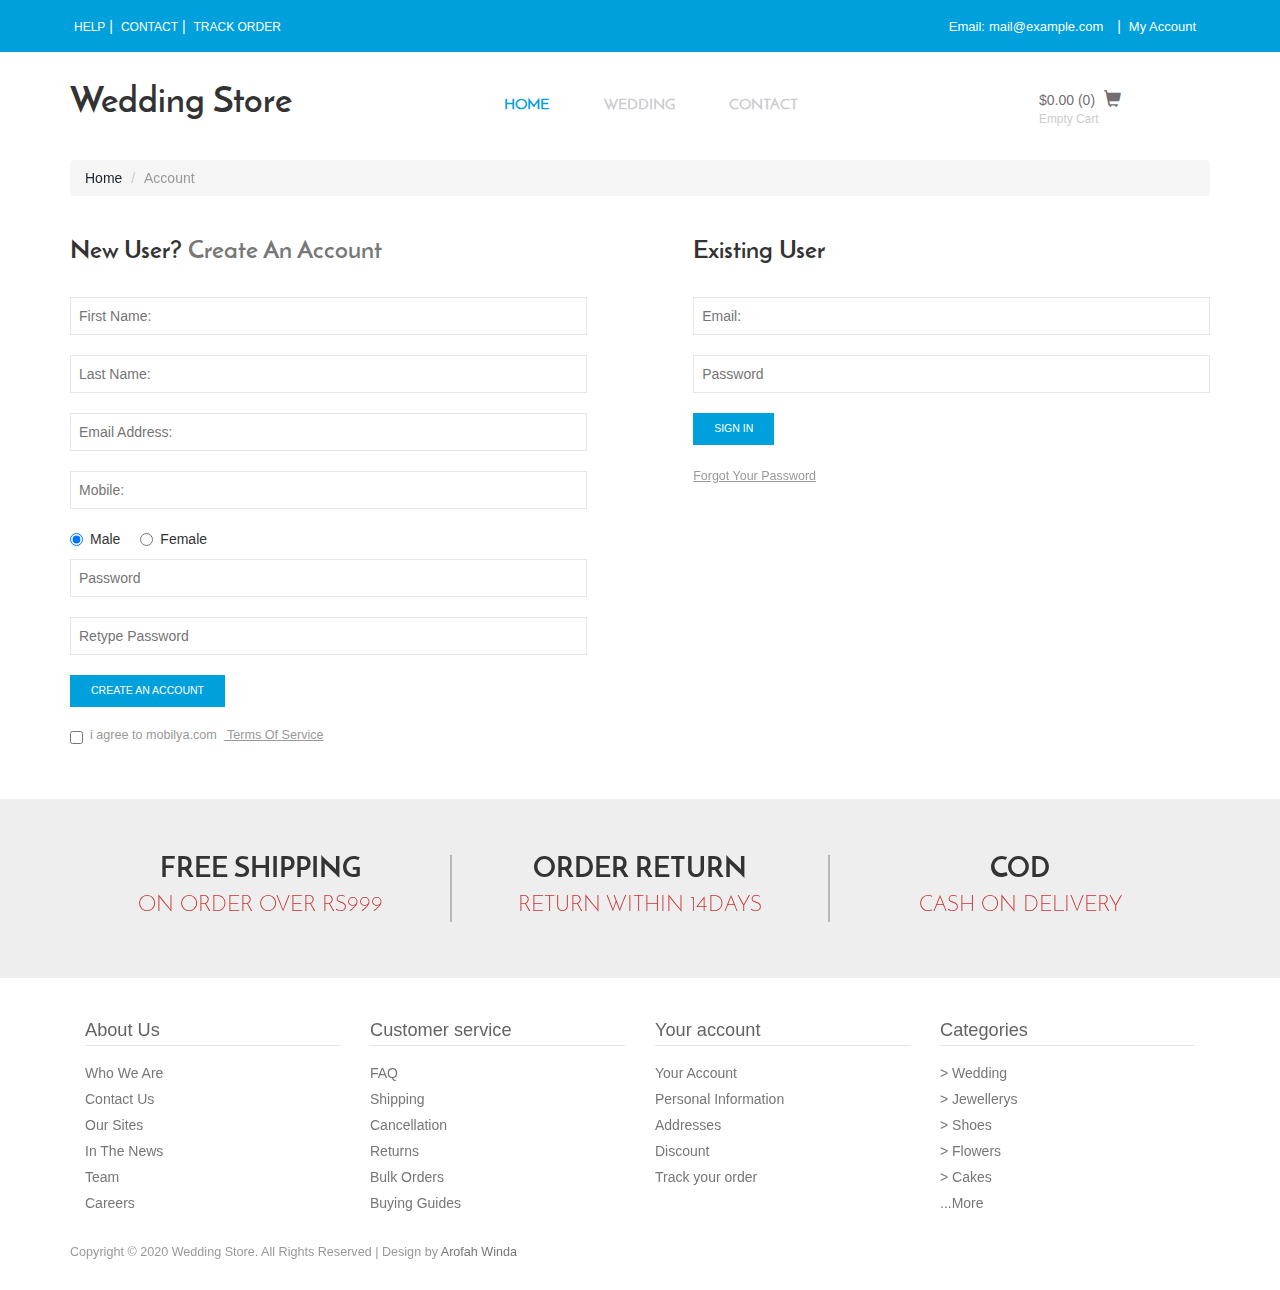
==== account.html @ 87ba780a "initial commit" ====
<!DOCTYPE html>
<html>
<head>
<title>Wedding Store | Account :: Arofah</title>
<link href="css/bootstrap.css" rel="stylesheet" type="text/css" media="all" />
<script src="js/jquery.min.js"></script>
<link href="css/style.css" rel="stylesheet" type="text/css" media="all" />	
<meta name="viewport" content="width=device-width, initial-scale=1">
<meta http-equiv="Content-Type" content="text/html; charset=utf-8" />
<meta name="keywords" content="Wedding Store Responsive web template, Bootstrap Web Templates, Flat Web Templates, Andriod Compatible web template, 
Smartphone Compatible web template, free webdesigns for Nokia, Samsung, LG, SonyErricsson, Motorola web design" />
<script type="application/x-javascript"> addEventListener("load", function() { setTimeout(hideURLbar, 0); }, false); function hideURLbar(){ window.scrollTo(0,1); } </script>
<script src="js/simpleCart.min.js"> </script>
<link href="css/memenu.css" rel="stylesheet" type="text/css" media="all" />
<script type="text/javascript" src="js/memenu.js"></script>
<script>$(document).ready(function(){$(".memenu").memenu();});</script>	
</head>
<body> 
	
<!--header-->	
<div class="top_bg">
	<div class="container">
		<div class="header_top-sec">
			<div class="top_right">
				<ul>
					<li><a href="#">help</a></li>|
					<li><a href="contact.html">Contact</a></li>|
					<li><a href="login.html">Track Order</a></li>
				</ul>
			</div>
			<div class="top_left">
				<ul>
					<li class="top_link">Email:<a href="mailto:info@example.com">mail@example.com</a></li>|
					<li class="top_link"><a href="login.html">My Account</a></li>				
				</ul>
			</div>
				<div class="clearfix"> </div>
		</div>
	</div>
</div>
<div class="header-top">
	 <div class="header-bottom">
		 <div class="container">			
				<div class="logo">
					<a href="index.html"><h1>Wedding Store</h1></a>
				</div>
			 <!---->
		 
			 <div class="top-nav">
				<ul class="memenu skyblue"><li class="active"><a href="index.html">Home</a></li>
					<li class="grid"><a href="#">Wedding</a>
						<div class="mepanel">
							<div class="row">
								<div class="col1 me-one">
									<h4>Shop</h4>
									<ul>
										<li><a href="product.html">New Arrivals</a></li>
										<li><a href="product.html">Men</a></li>
										<li><a href="product.html">Women</a></li>
										<li><a href="product.html">Accessories</a></li>
										<li><a href="product.html">Kids</a></li>
										<li><a href="login.html">login</a></li>
										<li><a href="product.html">Brands</a></li>
										<li><a href="product.html">My Shopping Bag</a></li>
									</ul>
								</div>
								<div class="col1 me-one">
									<h4>Style Zone</h4>
									<ul>
										<li><a href="product.html">Men</a></li>
										<li><a href="product.html">Women</a></li>
										<li><a href="product.html">Brands</a></li>
										<li><a href="product.html">Kids</a></li>
										<li><a href="product.html">Accessories</a></li>
										<li><a href="product.html">Style Videos</a></li>
									</ul>	
								</div>
								<div class="col1 me-one">
									<h4>Popular Brands</h4>
									<ul>
										<li><a href="product.html">Levis</a></li>
										<li><a href="product.html">Persol</a></li>
										<li><a href="product.html">Nike</a></li>
										<li><a href="product.html">Edwin</a></li>
										<li><a href="product.html">New Balance</a></li>
										<li><a href="product.html">Jack & Jones</a></li>
										<li><a href="product.html">Paul Smith</a></li>
										<li><a href="product.html">Ray-Ban</a></li>
										<li><a href="product.html">Wood Wood</a></li>
									</ul>	
								</div>
							</div>
						</div>
					</li>
					<li class="grid"><a href="contact.html">Contact</a></li>
				</ul>
				<div class="clearfix"> </div>
			 </div>
			 <!---->
			 <div class="cart box_1">
				 <a href="checkout.html">
					<h3> <div class="total">
					<span class="simpleCart_total"></span> (<span id="simpleCart_quantity" class="simpleCart_quantity"></span>)</div>
					<span class="glyphicon glyphicon-shopping-cart" aria-hidden="true"></span></h3>
				</a>
				<p><a href="javascript:;" class="simpleCart_empty">Empty Cart</a></p>
			 	<div class="clearfix"> </div>
			 </div>
			 <div class="clearfix"> </div>
			 <!---->			 
			 </div>
			<div class="clearfix"> </div>
	  </div>
</div>
<!---->
<div class="container">
	  <ol class="breadcrumb">
		  <li><a href="index.html">Home</a></li>
		  <li class="active">Account</li>
		 </ol>
	 <div class="registration">
		 <div class="registration_left">
			 <h2>new user? <span> create an account </span></h2>
			 <!-- [if IE] 
				< link rel='stylesheet' type='text/css' href='ie.css'/>  
			 [endif] -->  
			  
			 <!-- [if lt IE 7]>  
				< link rel='stylesheet' type='text/css' href='ie6.css'/>  
			 <! [endif] -->  
			 <script>
				(function() {
			
				// Create input element for testing
				var inputs = document.createElement('input');
				
				// Create the supports object
				var supports = {};
				
				supports.autofocus   = 'autofocus' in inputs;
				supports.required    = 'required' in inputs;
				supports.placeholder = 'placeholder' in inputs;
			
				// Fallback for autofocus attribute
				if(!supports.autofocus) {
					
				}
				
				// Fallback for required attribute
				if(!supports.required) {
					
				}
			
				// Fallback for placeholder attribute
				if(!supports.placeholder) {
					
				}
				
				// Change text inside send button on submit
				var send = document.getElementById('register-submit');
				if(send) {
					send.onclick = function () {
						this.innerHTML = '...Sending';
					}
				}
			
			 })();
			 </script>
			 <div class="registration_form">
			 <!-- Form -->
				<form id="registration_form" action="contact.php" method="post">
					<div>
						<label>
							<input placeholder="first name:" type="text" tabindex="1" required autofocus>
						</label>
					</div>
					<div>
						<label>
							<input placeholder="last name:" type="text" tabindex="2" required autofocus>
						</label>
					</div>
					<div>
						<label>
							<input placeholder="email address:" type="email" tabindex="3" required>
						</label>
					</div>
					<div>
						<label>
							<input placeholder="Mobile:" type="email" tabindex="3" required>
						</label>
					</div>					
						<div class="sky_form1">
							<ul>
								<li><label class="radio left"><input type="radio" name="radio" checked=""><i></i>Male</label></li>
								<li><label class="radio"><input type="radio" name="radio"><i></i>Female</label></li>
								<div class="clearfix"></div>
							</ul>
						</div>					
					<div>
						<label>
							<input placeholder="password" type="password" tabindex="4" required>
						</label>
					</div>						
					<div>
						<label>
							<input placeholder="retype password" type="password" tabindex="4" required>
						</label>
					</div>	
					<div>
						<input type="submit" value="create an account" id="register-submit">
					</div>
					<div class="sky-form">
						<label class="checkbox"><input type="checkbox" name="checkbox" ><i></i>i agree to mobilya.com &nbsp;<a class="terms" href="#"> terms of service</a> </label>
					</div>
				</form>
				<!-- /Form -->
			 </div>
		 </div>
		 <div class="registration_left">
			 <h2>existing user</h2>
			 <div class="registration_form">
			 <!-- Form -->
				<form id="registration_form" action="contact.php" method="post">
					<div>
						<label>
							<input placeholder="email:" type="email" tabindex="3" required>
						</label>
					</div>
					<div>
						<label>
							<input placeholder="password" type="password" tabindex="4" required>
						</label>
					</div>						
					<div>
						<input type="submit" value="sign in" id="register-submit">
					</div>
					<div class="forget">
						<a href="#">forgot your password</a>
					</div>
				</form>
			 <!-- /Form -->
			 </div>
		 </div>
		 <div class="clearfix"></div>
	 </div>
</div>
<!---->
<div class="shoping">
	 <div class="container">
		 <div class="shpng-grids">
			 <div class="col-md-4 shpng-grid">
				 <h3>Free Shipping</h3>
				 <p>On Order Over Rs999</p>
			 </div>
			 <div class="col-md-4 shpng-grid">
				 <h3>Order Return</h3>
				 <p>Return Within 14days</p>
			 </div>
			 <div class="col-md-4 shpng-grid">
				 <h3>COD</h3>
				 <p>Cash On Delivery</p>
			 </div>
			 <div class="clearfix"></div>
		 </div>
	 </div>
</div>
<!---->
<div class="footer">
	 <div class="container">
		 <div class="ftr-grids">
			 <div class="col-md-3 ftr-grid">
				 <h4>About Us</h4>
				 <ul>
					 <li><a href="#">Who We Are</a></li>
					 <li><a href="contact.html">Contact Us</a></li>
					 <li><a href="#">Our Sites</a></li>
					 <li><a href="#">In The News</a></li>
					 <li><a href="#">Team</a></li>
					 <li><a href="#">Careers</a></li>					 
				 </ul>
			 </div>
			 <div class="col-md-3 ftr-grid">
				 <h4>Customer service</h4>
				 <ul>
					 <li><a href="#">FAQ</a></li>
					 <li><a href="#">Shipping</a></li>
					 <li><a href="#">Cancellation</a></li>
					 <li><a href="#">Returns</a></li>
					 <li><a href="#">Bulk Orders</a></li>
					 <li><a href="#">Buying Guides</a></li>					 
				 </ul>
			 </div>
			 <div class="col-md-3 ftr-grid">
				 <h4>Your account</h4>
				 <ul>
					 <li><a href="account.html">Your Account</a></li>
					 <li><a href="#">Personal Information</a></li>
					 <li><a href="#">Addresses</a></li>
					 <li><a href="#">Discount</a></li>
					 <li><a href="#">Track your order</a></li>					 					 
				 </ul>
			 </div>
			 <div class="col-md-3 ftr-grid">
				 <h4>Categories</h4>
				 <ul>
					 <li><a href="#">> Wedding</a></li>
					 <li><a href="#">> Jewellerys</a></li>
					 <li><a href="#">> Shoes</a></li>
					 <li><a href="#">> Flowers</a></li>
					 <li><a href="#">> Cakes</a></li>
					 <li><a href="#">...More</a></li>					 
				 </ul>
			 </div>
			 <div class="clearfix"></div>
		 </div>		
	 </div>
</div>
<!---->
 <div class="copywrite">
	 <div class="container">
			  <p>Copyright © 2020 Wedding Store. All Rights Reserved | Design by <a href="#">Arofah Winda</a></p>
		 </div>
</div>		 
</body>
</html>
---- css/style.css ----
/*--A Design by W3layouts 
Author: W3layout
Author URL: http://w3layouts.com
License: Creative Commons Attribution 3.0 Unported
License URL: http://creativecommons.org/licenses/by/3.0/
--*/
body{
	background:#fff;
	font-family: 'Lato', sans-serif;
}
body a{
	transition: 0.5s all;
	-webkit-transition: 0.5s all;
	-o-transition: 0.5s all;
	-moz-transition: 0.5s all;
	-ms-transition: 0.5s all;
}
@font-face {
   font-family: 'JosefinSans-Regular';
   src: url(../fonts/JosefinSans-Regular.ttf) format('truetype');
}
@font-face {
   font-family: 'JosefinSans-Bold';
   src: url(../fonts/JosefinSans-Bold.ttf) format('truetype');
}
@font-face {
   font-family: 'JosefinSans-Light';
   src: url(../fonts/JosefinSans-Light.ttf) format('truetype');
}

 ul{
	padding: 0;
	margin: 0;
}
h1,h2,h3,h4,h5,h6,label,p{
	margin:0;	
}
h1.b1,h2.b2,h3.b3 {
  margin-bottom:25px;
  display: block;
}
/*----*/
.top_bg{
  background:#00a0dc;
}
.header_top-sec{
  padding: 15px 0;
}
.logo img{
	width:100%;
}
.header_top{
	padding:2em 0;
}
.login a{
	font-size:13px;
	font-weight:500;
	border:1px solid #E4E4E4;
	padding:10px 15px;
}
.login a:hover{
	color:#333;
}
.top_left{
	float: right;
	color:#fff;
}
.top_right{
	float:left;
	color: #ffffff;
}
.top_right ul,.top_left ul{
	padding:0;
	list-style:none;
	display: inline-block;
	  vertical-align: middle;
}
.top_left ul li.top_link{
	margin-right:10px;
}
.top_right ul li,.top_left ul li{
	display: inline-block;		
}
.social {
  display: inline-block;
}
.top_right ul li:last-child{
	margin-right: 0;
}
.top_right ul li a{
	text-align:center;
	padding: 0px 4px;
	text-transform:uppercase;
	font-size:12px;
	display:block;
	color:#ffffff;
	-webkit-transition: all 0.3s ease-in-out;
	-moz-transition: all 0.3s ease-in-out;
	-o-transition: all 0.3s ease-in-out;
	transition: all 0.3s ease-in-out;
}
.top_left ul li{
	font-size:13px;
}
.top_left ul li a{
	text-align:center;
	padding: 0px 4px;
	font-size:13px;
	color:#ffffff;
	-webkit-transition: all 0.3s ease-in-out;
	-moz-transition: all 0.3s ease-in-out;
	-o-transition: all 0.3s ease-in-out;
	transition: all 0.3s ease-in-out;
}
.top_right ul li a:hover,.top_left ul li a:hover{
	color:#333;
	text-decoration: none;
}
.item_add:hover{
}

.itemContainer{
	width:100%;
	float:left;
}

.itemContainer div{
	float:left;
	margin: 5px 20px 5px 20px ;
}

.itemContainer a{
	text-decoration:none;
}

.cartHeaders{
	width:100%;
	float:left;
}

.cartHeaders div{
	float:left;
	margin: 5px 20px 5px 20px ;
}
.item_add {

}		
.grid_1 img{
	margin-bottom:1em;
}
.box_1{
  float: right;
  width: 15%;
  margin-top: 1em;
}
.box_1 h3{
  color: rgba(113, 111, 111, 1);
  font-size: 1em;
}
.box_1 h3 img{
	margin-left: 5px;
}
.glyphicon-shopping-cart:before {
  margin-left: 5px;
  font-size:1.2em;
}
.box_1 p a{
	color: rgba(204, 204, 204, 1);
  font-size: 0.85em;
}
.box_1 p a:hover{
	color:#ff5d56;
	text-decoration:underline;
}
.total {
  display: inline-block;
}
.header5 {
  min-height: 89px;
}
.header-bottom {
  padding: 2.3em 0;
}
.logo  a h1{
	color:#333;
	font-family: 'JosefinSans-Bold';	
	 font-size: 2.55em;
  font-weight: 100;
}
.logo  a h1:hover{
	text-decoration:none;
	display:inline-block;	
}
.logo{
	float:left;
}
.top-nav{
  margin-top: 0;
  width:63%;
  margin: 1% auto 0;
  display: block;
  float: left;
}
.skyblue{
	float:left;
}
/*----*/
.banner{
	background:url(../images/ban2.jpg) no-repeat 0px 0px;
	background-size:cover;
	min-height:700px;
}
/*--welcome--*/
.welcome{
	padding:4em 0;
}
.welcome-left h2{
	font-size:3em;
	color:#00a0dc;
	font-family: 'JosefinSans-Bold';
}
.welcome-right h3{
	font-size:1.5em;
	margin-bottom:0.5em;
	font-family: 'JosefinSans-Bold';
}
.welcome-right p{
	color:#999;
	font-size:1em;
	line-height:1.8em;
}
.l-grids h4 {
	font-size:1.4em;
  font-weight:400;
  color: #fff;
}
.l-grids figure {
	position: relative;
	float: left;
	overflow: hidden;
	text-align: center;
	cursor: pointer;
	width:100%;
}
.l-grids figure img {
	position: relative;
	display: block;
}

.l-grids figure figcaption {
	padding: 2em;
	color: #fff;
	font-size: 1.25em;
	-webkit-backface-visibility: hidden;
	backface-visibility: hidden;
}
.l-grids figure figcaption::before,
.l-grids figure figcaption::after {
	pointer-events: none;
}

.l-grids figure figcaption{
	position: absolute;
	top: 0;
	left: 0;
	width: 100%;
	height: 100%;
}
figure.effect-bubba {
	  background-color:#00a0dc;
}
figure.effect-bubba:hover img {
	opacity: 0.3;
}

figure.effect-bubba figcaption::before,
figure.effect-bubba figcaption::after {
	position: absolute;
	top: 30px;
	right: 30px;
	bottom: 30px;
	left: 30px;
	content: '';
	opacity: 0;
	-webkit-transition: opacity 0.35s, -webkit-transform 0.35s;
	transition: opacity 0.35s, transform 0.35s;
}

figure.effect-bubba figcaption::before {
	border-top: 1px solid #fff;
	border-bottom: 1px solid #fff;
	-webkit-transform: scale(0,1);
	transform: scale(0,1);
}

figure.effect-bubba figcaption::after {
	border-right: 1px solid #fff;
	border-left: 1px solid #fff;
	-webkit-transform: scale(1,0);
	transform: scale(1,0);
}

figure.effect-bubba h4 {
	padding-top: 12%;
	-webkit-transition: -webkit-transform 0.35s;
	transition: transform 0.35s;
	-webkit-transform: translate3d(0,-20px,0);
	transform: translate3d(0,-20px,0);
	opacity:0;
}

figure.effect-bubba p {
	padding: 15px 1em;
	opacity: 0;
	-webkit-transition: opacity 0.35s, -webkit-transform 0.35s;
	transition: opacity 0.35s, transform 0.35s;
	-webkit-transform: translate3d(0,20px,0);
	transform: translate3d(0,20px,0);
	  font-size: 0.8em;
}

figure.effect-bubba:hover figcaption::before,
figure.effect-bubba:hover figcaption::after {
	opacity: 1;
	-webkit-transform: scale(1);
	transform: scale(1);
}

figure.effect-bubba:hover h4,
figure.effect-bubba:hover p {
	opacity: 1;
	-webkit-transform: translate3d(0,0,0);
	transform: translate3d(0,0,0);
}
.content-grid{
	margin-bottom:2.5em;
}
.content-grid h3{
	margin-top:0.8em;
	font-size:1.8em;
	font-family: 'JosefinSans-Light';
}
.bride-grids img{
	width:100%;
}
/*--arrivals--*/
.arrivals{
	padding:4em 0;
}
.arrivals h3,.featured h3{
	color:#00a0dc;
	font-size:2.3em;
	text-align:center;
	font-family: 'JosefinSans-Bold';
}
.arrival-grids{
	margin-top:2em;
}
.arrival-info{
	margin-top:1em;
}
.arrival-info h4{
	color:#caccce;
	font-size:0.9em;
	font-family: 'JosefinSans-Bold';
	text-transform:uppercase;
}
.arrival-info p{
	color:#000;
	font-size:1em;
	font-weight:600;
	margin:10px 0 5px;
}
span.pric1{
	color:#ADADAD;
	font-size:0.95em;
}
span.disc{
	color: rgba(7, 152, 40, 0.69);
  font-size: 0.85em;
}
#flexiselDemo1, #flexiselDemo2, #flexiselDemo3 {
	display: none;
}
.nbs-flexisel-container {
	position: relative;
	max-width: 100%;
}
.nbs-flexisel-ul {
	position: relative;
	width: 9999px;
	margin: 0px;
	padding: 0px;
	list-style-type: none;
	text-align: center;
}
.nbs-flexisel-inner {
	overflow: hidden;
}
.nbs-flexisel-item {
	float: left;
	margin: 0px;
	padding: 10px;
	cursor: pointer;
	position: relative;
	border:1px solid #fff;
}
.nbs-flexisel-item > a img {	
	cursor:auto;
	position: relative;
	  width: 90%;
  margin: 0 5%;
}
.nbs-flexisel-nav-left, .nbs-flexisel-nav-right {
	width: 45px;
	height: 45px;
	position: absolute;
	cursor: pointer;
	z-index: 100;
	margin-top:-2em;
}
.nbs-flexisel-nav-left {
	left: -50px;
	background: url(../images/img-sprite-left-right.png) no-repeat 0px 0px;
}
.nbs-flexisel-nav-right {
	right: -47px;
	background: url(../images/img-sprite-left-right.png) no-repeat -54px 0px;
}
.glyphicon {
  top: 2px;
  margin-right:5px;
}
.glyphicon-eye-open:before,.glyphicon-star:before {
  color:rgba(149, 148, 148, 0.81);
}
.viw{
  position: absolute;
  background: #eee;
  padding: 0.5em 1em;
  font-size:.9em;
  font-weight: 500;
  top: 0%;
  left: 0%;
  display: none;
}
.viw:hover,.shrt:hover{
	text-decoration:underline;
}
.viw a,.shrt a{
	color:rgba(149, 148, 148, 0.81);
}
.viw a:hover,.shrt a:hover{
	text-decoration:underline;
}
.shrt{
  position: absolute;
  background: #eee;
  padding: 0.5em 1.5em;
  font-size:.9em;
  font-weight: 500;
  top: 0%;
  right: 0%;
  display: none;
}
.nbs-flexisel-item{
	position:relative;
}
li.nbs-flexisel-item:hover {
  border: 1px solid #eee;
}
li.nbs-flexisel-item a:hover{
	text-decoration:none;
}
.nbs-flexisel-item:hover div.viw{
	display:block;
}
.nbs-flexisel-item:hover div.shrt{
	display:block;
}
/*--shoping--*/
.shoping{
	  background: #eee;
  padding: 4em 0;
}
.shpng-grids{}
.shpng-grid{
	text-align:center;
}
.shpng-grid h3{
	font-size:2em;
	text-transform:uppercase;
	font-family: 'JosefinSans-Bold';
	color:#333;
}
.shpng-grid:nth-child(2){
	border-left:2px solid rgba(51, 51, 51, 0.29);
	border-right:2px solid rgba(51, 51, 51, 0.29);
}
.shpng-grid p{
	  color:rgba(189, 0, 0, 0.8);
  font-size: 1.6em;
	text-transform:uppercase;
	font-family: 'JosefinSans-Light';
	padding-top:5px;
}
.feature-grid{
	text-align:center;
}
.feature-grid img{
	width:100%;
	padding:0em 2em 1em 2em;
}
.feature-grid{
	position:relative;
	border: 1px solid #fff;
	padding:1em;
}
.feature-grid a{
	text-decoration:none;
}
.featured {
  margin-top: 3em;
}
.feature-grids{
	margin-top:3em;
}
.feature-grid:hover {
  border: 1px solid #eee;
}
.feature-grid:hover div.viw{
	display:block;
}
.feature-grid:hover div.shrt{
	display:block;
}
.feature-grid:hover div.arrival-info h4{
	color:#00a0dc;
}
.viw a:hover, .shrt a:hover{
	text-decoration:block;
}
/*--footer--*/
.footer{
	padding:3em 0 2em;
}
.ftr-grid h4 {
  color: #646464;
  display: block;
  border-bottom: 1px solid #E5E5E5;
  padding-bottom: 5px;
  font-size: 1.3em;
}
.ftr-grid ul li{
	display:block;
}
.ftr-grid ul li:nth-child(1) {
  margin-top: 1em;
}
.ftr-grid ul li a {
  color: #777;
  padding: 3px 0;
  display: block;
  font-size:1em;
}
.ftr-grid ul li a:hover{
	text-decoration:none;
	color:#00a0dc;
}
.copywrite {
	margin-bottom:2em;
}
.copywrite p {
  color: #999;
  font-size: 0.9em;
}
.copywrite p a{
	color:#777;
}
/*--Products--*/
.product-model-sec {
  margin: 4em 0 0 0;
  float: right;
}
.glyphicon-minus{
	top:-1px!important;
}
.glyphicon-minus:before {
  content: "\2212";
  color:#fff;
  font-size:9px;
  background:#00a0dc;
  padding:1px 6px;
  margin-right:5px;
}
.rsidebar {
  display: block;
  float: left;
  margin:4em 2em 0% 0;
  width: 22%;
}
.single-bottom {
  padding-left: 10px;
}
.single-bottom a p{
	padding-bottom:1px;
}
ul.tabs-menu{
	padding:0;
	width: 33%;
	float:right;
}
ul.tabs-menu li{
	display:inline-block;
}
ul.tabs-menu li a{
	font-size: 1em;
	padding: 0.5em 2em;
	text-decoration: none;
	background: #fa558f;
	color: #fff;
}
ul.tabs-menu li.active a{
	background:#333;
}
.tabs-box{
	width: 100%;
	margin: 5em auto 1.5em auto;
}
/*-----*/
.b-link-stripe{
	position:relative;
	display:inline-block;
	vertical-align:top;
	font-weight: 300;
	overflow:hidden;
	width: 100%;
}
.b-link-stripe .b-wrapper{
	position:absolute;
	width:100%;
	height:100%;
	top:0;
	left:0;
	text-align:center;
	color:#ffffff;
	overflow:hidden;
}
.b-link-stripe:hover .b-line{
	opacity:1;
}
/*-----------------------------------------------------------------------------------*/
/*	Animation effects
/*-----------------------------------------------------------------------------------*/
.b-animate-go{
	text-decoration:none;
}
.b-animate{
	transition: all 0.5s;
	-moz-transition: all 0.5s;
	-ms-transition: all 0.5s;
	-o-transition: all 0.5s;
	-webkit-transition: all 0.5s;
	visibility: hidden;
	font-size:1.1em;
	font-weight:700;
}
.b-animate button{
	padding:10px;
	color:#fff;
	font-size:0.8em;
	cursor:pointer;
	margin: 32% auto 0 auto;
	display: block;
	border:none;
	width:60%;
	text-decoration:none;
	background:rgba(183, 183, 183, 0.93);
	transition:0.5s all;
	-webkit-transition:0.5s all;
	-moz-transition:0.5s all;
	-o-transition:0.5s all;
	-ms-transition:0.5s all;
	text-transform:uppercase;
}
.glyphicon-zoom-in:before {
  content: "\e015";
  color:#fff;
	font-size:0.9em;
}
.b-animate button:hover{
	background:#989898;
}
/* lt-ie9 */
.b-animate-go:hover .b-animate{
	visibility:visible;
}
.b-from-left{
	position: relative;
	left: -100%;
	background-size: 100% 100%;
	top: 0px;
	margin: 0;
	min-height: 420px;
}
.b-animate-go:hover .b-from-left{
	left:0;
}
.product-grid {
	width: 30%;
	margin: 0 3% 4% 0;
	float: left;	
	position: relative;
	transition: 0.5s all;
	-webkit-transition: 0.5s all;
	-moz-transition: 0.5s all;
	-o-transition: 0.5s all;
	min-height: 200px;
	border:1px solid #fff;
}
.product-grid:hover {
	z-index: 1;
	border:1px solid #E5E5E5;
}
.more-product-info span {
	color:#fff;
	font-size:1em;
	font-weight:500;
	padding:5px 10px;
	display: block;
	background:#fa558f;
	position: absolute;
	top: 0px;
	right: 0;
	cursor: pointer;
	z-index: 999;
}
.products-row a:hover{
	text-decoration:none;
}
.product-img img {
	width: 100%;
	padding:1em 2.5em 0; 
}
.product-info-cust {
	float: left;
	padding: 0.8em 1.2em;
} 
.item_quantity {
  margin: 1em 0;
  font-size: 0.85em;
  padding: 5px 10px;
  display: block;
}
.item_add{
	color:#fff;
	text-decoration:none;
	font-weight:600;
	padding:0.5em 2em;	
	display:inline-block;
	border-radius:5px;
	-moz-border-radius: 5px;
-webkit-border-radius: 5px;
-o-border-radius: 5px;
	margin: 0px 16px 0px 0px;
	background:#00a0dc;
	border:none;
	outline:none;
}
.prt_name{
	padding: 0.8em 1.2em;
	float:none;
}
.items{
	float:none;
	margin: 0 0 16px 0px;
}
.item_add:hover {
	background:#333;
} 
.product-info-price {
	float: right;
	background: #fff;
	width: 27%;
	text-align: center;
	padding: 0.545em;
}
.product-info-cust h4{
	color:#caccce;
	font-weight:500;
	font-size:1.3em;
}
.product-info-cust p{
	 margin:5px 0;
	 letter-spacing:1px;
	 font-size:0.85em;
	 color:#C7C7C7;
}
span.item_price{
	color:#000;
	font-weight:600;
	font-size:1em;
}
.tab-grids {
	margin-top: 2em;
}
/*----*/
ul.place{
	margin: 5px 0;
	background: #f9f9f9;
	width: 100%;  
	padding:0px 5px;
	  cursor: pointer;
}
ul.place li{
	display: inline-block;
	padding: 6px;
}
ul.place li {
	color: #8c8c8c;
	text-decoration: none;
	cursor: pointer;
}
ul.place li span{
	color: #f02b63;
}
ul.place li.sort{
	float:left;
}
ul.place li.by{
	float:right;
}
.possible-about p{
	color:#727272;
	font-size:1em;
	line-height:1.5em;
}
.possible-about h4{
	color:#7db122;
	font-size:1.4em;
	
	font-weight:600;
	   padding: 0 0 0.3em;
}
ul.dropdown-menu1 li {
  list-style: none;
}
label.amount {
  color: #7c8389;
  margin-right: 5px;
}
span.amount {
  color: #7c8389;
}
.product-model h2,h2.top,.contact h3{
  font-size: 2.2em;
  font-family: 'JosefinSans-Bold';
  color: #333;
  text-align:center;
}
ul.dropdown-menu1 li a:hover{
	color:#000!important;	
}
/**/
.sky-form .rating {
	font-size: 15px;
	color: #404040;
}
.sky-form .rating:last-child {
	margin-bottom: 0;
}
.sky-form .rating input {
	position: absolute;
	left: -9999px;
}
.sky-form .rating label {
	display: block;
	float: left;
	height: -4px;
	cursor: pointer;
}
.rating {
	margin: 6px 0 0 0em;
}

.sky-form [class^="icon-"] {
	display: block;
    width: 18px;
    height: 18px;
    background: url(../images/star.png) 0 -3px;
    float:left;
    font-family: FontAwesome;
    font-style: normal;
    font-weight: normal;
  -webkit-font-smoothing: antialiased;
}
/* checked state */
/**/
.sky-form .radio input + i:after {
	background-color: #2da5da;	
}
.sky-form .checkbox input + i:after {
	color: #2da5da;
}
.sky-form .rating input:checked ~ label {
	color: #2da5da;	
	 background: url(../images/star.png) 0 -20px;
	display: -webkit-box;
}
.id h4{
	color: #777;
  font-size: 0.85em;
}
.item-list ul{
	padding-left:15px;
}
.item-list ul li {
	padding:2px 0;
	color:#999;
	font-size:0.9em;
}
.item-list ul li a{
	text-decoration:underline;
	color:#999;
	font-size:0.95em;
}
.cost{
	margin:0.3em 0 1em 0;
}
.prdt-cost{
	float:left;
	  margin-right: 13%
}
.prdt-cost ul li{
	display:block;
	font-family: 'Arimo', sans-serif;
	font-size:0.8em;
	padding:2px;
	color:#999;
}
.prdt-cost ul li.active{
	font-size:1.3em;
	color:red;
}
.prdt-cost ul a{
font-size: 0.8em;
  display: inline-block;
  background: #00a0dc;
  padding: 0.6em 2em;
  color: #fff;
  text-decoration: none;
  font-weight: 500;
  margin-top:5px;
}
.prdt-cost ul a:hover{
	background: #333;
}
.check{
	float:left;
	width:60%;
}
.check p{
	font-size:0.85em;
	display:inline-block;
	color:#999;
}
.glyphicon-map-marker:before {
  content: "\e062";
  color:#999;
  margin-right:8px;
}
.navbar-form{
	padding:0!important;
}
.det {
  margin-top:4em;
    padding-right: 3em;
}
.form-control:focus{
	border-color:#ccc!important;
   outline: 0!important;
   webkit-box-shadow:none;
  box-shadow: none;
}
.single-bottom1 h6 {
  background: #F3F3F3;
  padding: 10px;
  color: #333;
  font-size: 1.35em;
  margin-top:2em;
  font-family: 'JosefinSans-Bold';
}
p.prod-desc {
  color: #999;
  padding-top: 5px;
  line-height: 1.8em;
  font-size:1em;
}
/*--single--*/
.single_left{
	float:left;
	width:40%;
	margin-right:5%;
}
.single-right{
	float:right;
	width:55%;
}
.single-right h3,.product-table h3{
	font-size:1.5em;
	color:#333;
	font-family: 'JosefinSans-Bold';
	margin-bottom:1em;
}
.sofaset-info {
  margin: 2em 0;
}
.sofaset-info h4 {
  font-size: 1.35em;
  padding: 10px;
  color: #333;
  border-bottom: 1px solid rgb(236, 236, 236);
  margin-bottom: 1em;
  background: #F3F3F3;
  font-family: 'JosefinSans-Bold';
}
.sofaset-info ul{
	padding-left:2em;
}
.sofaset-info ul li{
	padding:2px 0;
	color:#999;
	font-size:1em;
}
.product-table{
	border-top:1px solid #333;
	padding-top:1em;
}
.item-sec h4{
	color:#333;
	background:#eee;
	padding:8px 15px;
	margin-top:0.5em;
	font-size:1.3em;
	font-family: 'JosefinSans-Bold';
}
.table-bordered > tbody > tr > td{
	width:50%;
}
.item-sec{
	margin-top:2em;
}
.table-bordered > tbody > tr > td > p{
	color:#999;
	font-size:1em;
}
/*--login--*/
/*--registration--*/
.login_sec{
padding: 0em 0 3em 0;
}
.log{
margin:1em 0 0em 0;
padding:0;
}
.login_sec h2{
  font-size: 2.3em;
   font-family: 'JosefinSans-Bold';
  color: #333;
}
.login-right h3{
	text-transform: uppercase;
  font-size: 1.4em;
  font-family: 'Aladin', cursive;
  letter-spacing: 2px;
  color: #333;
  margin-bottom:0.5em;
}
.log p{
color: #A7A7A7;
line-height:1.8em;
font-size:1em;
}
.reg-right{
padding:2em 0 0 3em;
}
.login-right input[type="text"] {
border: 1px solid #EEE;
outline-color: #3498db;
width: 96%;
font-size: 0.8125em;
padding: 0.5em;
}
.log p span{
display:inline-block;
cursor:pointer;
color:#1a1818;
text-decoration:underline;
}
.log h5{
color: #5d5959;
font-size:1.3em;
padding-bottom:10px; 
}
.log form {
margin-top:2em;
}
.log form input[type="text"],.log form input[type="password"] {
width: 90%;
padding: 8px;
font-size: 1em;
font-weight: 400;
border: 1px solid #D6D6D6;
outline: none;
color: #5d5959;
margin-bottom:2em;
}
.log form input[type="submit"]{
display:inline-block;
  background: #00a0dc;
  padding: 0.6em 2em;
  font-size:1em;
  color: #fff;
  text-decoration: none;
  font-weight: 500;
  border:none;
  outline:none;
  margin-right:2em;
  margin-bottom:1em;
  transition: 0.5s all;
-webkit-transition: 0.5s all;
-moz-transition: 0.5s all;
-o-transition: 0.5s all;
}
.log form input[type="submit"]:hover,a.acount-btn:hover{
	background:#caccce;
	color:#fff;
	text-decoration:none;
}
.log a{
text-decoration:underline;
font-size:0.85em;
font-weight:400;
color:#7b7a7a;
}
a.acount-btn {
  display:inline-block;
  background: #00a0dc;
  padding: 0.6em 2em;
  font-size:1em;
  color: #fff;
  text-decoration: none;
  font-weight: 500;
  border:none;
  outline:none;
  margin-bottom:1em;
  transition: 0.5s all;
-webkit-transition: 0.5s all;
-moz-transition: 0.5s all;
-o-transition: 0.5s all;
}
.login-right p {
color: #999;
display: block;
font-size: 0.9em;
margin: 0 0 2em 0;
line-height: 1.7em;
}
/*--//login--*/
.registration{
	padding: 0em 0% 3em 0;
}
.registration h2{
	font-size:1.8em;
	color: #333;
	text-transform:capitalize;
	margin-bottom: 4%;
	font-family: 'JosefinSans-Bold';
	font-weight:300;
}
.reg_fb {
	margin:3% 0;
	display: block;
	background: #3B5998;
	transition: all 0.5s ease-out;
	-webkit-transition: all 0.3s ease-in-out;
	-moz-transition: all 0.3s ease-in-out;
	-o-transition: all 0.3s ease-in-out;
	transition: all 0.3s ease-in-out;
}
.reg_fb img {
	background:#354F88;
	padding: 10px;
	float: left;
}
.reg_fb i {
	color: #ffffff;
	padding: 12px 16px;
	display: inline-block;
	font-size: 1.3em;
	text-transform: capitalize;
	font-style: normal;
}
.reg_fb:hover {
	background:#354F88;
}
.registration_left{
	float: left;
	width: 45.33333%;
	margin-left: 9.333%;
}
.registration_left:first-child{
	margin-left: 0;
}
.registration span{
	color: #777777;
}
.registration_form{
	display: block;
}
.registration_form div{
	padding:10px 0;
}
.sky_form1{
	margin-bottom: -30px;
}
.sky_form1 ul{
	padding:0;
	list-style:none;
}
.sky_form1 ul li{
	float: left;
	margin-left: 20px;
}
.sky_form1 ul li:first-child{
	margin-left: 0;
}
.radio{
	margin-top:0;
}
.checkbox{
	font-size:0.9em;
	color:#999;
	margin:0;
}
label {
	display: block;
	margin-bottom: 0;
	font-weight: normal;
}
.registration_form input[type="text"],.registration_form input[type="email"],.registration_form input[type="tel"],.registration_form input[type="password"]{
	padding: 8px;
	display: block;
	width:100%;
	outline: none;
	color: #333333;
	-webkit-appearance: none;
	text-transform: capitalize;
	background: #FFFFFF;
	border: 1px solid rgb(231, 231, 231);
	font-weight: normal;
}
.registration_form input[type="submit"]{
	font-size: 0.75em;
  display: inline-block;
  background: #00a0dc;
  padding: 0.8em 2em;
  color: #fff;
  text-decoration: none;
  border:none;
  text-transform:uppercase;
  font-weight: 500;
	transition: 0.5s ease;
	-moz-transition: 0.5s ease;
	-o-transition: 0.5s ease;
	-webkit-transition: 0.5s ease;	
}
.registration_form input[type="submit"]:hover{
	background:#333;
}
.terms{
	text-decoration:underline;
	text-transform:capitalize;
	color: #999;
}
.terms:hover{
	text-decoration:none;
	color:#333;
}
.forget a{
	text-transform: capitalize;
	color: #999999;
	text-decoration: underline;
	font-size: 0.8925em;
}
.forget a:hover{
	text-decoration: none;
}
/*---start-contact----*/
.contact {
  padding-bottom: 3em;
}
.section {
	clear: both;
	padding: 0px;
	margin: 0px;
}
.group:before,
.group:after {
    content:"";
    display:table;
}
.group:after {
    clear:both;
}
.group {
    zoom:1;
}	
.span_2_of_3 {
	width: 70%;
	padding:1.5%; 
}
.span_1_of_3 {
	width: 30%;
	padding:1.5%; 
}
.span_2_of_3  h4,
.span_1_of_3  h4 {
	font-size: 1.3em;
	padding: 0.5em 0;
	color: #00a0dc;
}
.contact-form{
	position:relative;
	padding-bottom:30px;
}
.contact-form div{
	padding:5px 0;
}
.contact-form span{
	display:block;
	font-size: 0.9em;
	padding-bottom:5px;
	color: #012231;
	text-transform: uppercase;
}
.contact-form input[type="text"],.contact-form textarea{
		   padding: 10px;
			display: block;
			width: 98%;
			border: none;
			outline: none;
			color: #464646;
			font-size: 1.1em;
			border: 1px solid rgba(85, 85, 85, 0.19);
			-webkit-appearance:none;
}
.contact-form textarea{
		resize:none;
		height:120px;		
}
.contact-form input[type="submit"]{
	background:#00a0dc;
	color: #fff;
	padding: 12px 30px;
	font-size: 1.1em;
	text-transform: uppercase;
	display: block;
	transition: 0.5s ease;
	-o-transition: 0.5s ease;
	-webkit-transition: 0.5s ease;
	cursor:pointer;
	border:2px solid #00a0dc;
}
.contact-form input[type="submit"]:hover{
	background: transparent;
	color: #00a0dc;
	border:2px solid #00a0dc;
}
.company_address{
	padding-top:26px;
}
.company_address p{
	font-size: 1em;
	color: rgba(85, 81, 81, 0.84);
	line-height: 1.8em;
}
.company_address p span{
	text-decoration:underline;
	color:#012231;
	cursor:pointer;
	transition: 0.5s ease;
	-o-transition: 0.5s ease;
	-webkit-transition: 0.5s ease;
}
.company_address p span:hover{
	color:#00B895;
}
.single {
	padding: 4em 0;
}
.single h3 {
	font-size: 1.5em;
	color: #0c3f74;
	text-align: center;
	text-transform: uppercase;
	padding: 1em 0;
	margin: 0;
	text-align: left;
}
.single p {
	font-size: 1em;
	color: rgba(85, 81, 81, 0.84);
	line-height: 1.8em;
	margin:1em 0;
}
ul.comment-list {
	border: 1px solid rgba(120, 124, 127, 0.4);
	padding: 20px;
	margin-top: 3em;
	list-style-type: none;
}
h5.post-author_head {
	font-size: 16px;
	color: #999;
	font-weight: 600;
	padding: 10px 0;
}
h5.post-author_head a {
	color: #0c3f74;
}
ul.comment-list img {
	float: left;
	margin-right: 20px;
}
ul.comment-list .desc {
	float: left;
	padding-top: 25px;
}
.desc p a {
	text-decoration: underline;
	color: #0c3f74;
}
.comments-area {
	margin-top: 3em;
}
.comments-area h3 {
	font-size: 1.4em;
	font-weight: 600;
	color:#d80112;
	border-bottom: 1px solid rgba(245, 238, 243, 0.15);
	padding: 10px 0;
	margin-bottom: 10px;
}
.comments-area label {
	display: inline-block;
	color: #999;
	font-weight: normal;
	font-size: 15px;
	margin-bottom: 5px;
}
.comments-area span {
	color: red;
}
.comments-area input[type="text"], .comments-area textarea {
	padding: 10px 10px;
	width: 50%;
	color: #FFF;
	font-size: 14px;
	background: none;
	outline: none;
	display: block;
	border: 1px solid rgba(120, 124, 127, 0.4);
	font-family: 'Open Sans', sans-serif;
	border-radius: 3px;
	-webkit-border-radius: 3px;
	-moz-border-radius: 3px;
	-o-border-radius: 3px;
	-webkit-transition: border-color 0.5s ease-in-out;
	-moz-transition: border-color 0.5s ease-in-out;
	-o-transition: border-color 0.5s ease-in-out;
	transition: border-color 0.5s ease-in-out;
}
.comments-area input[type="submit"] {
	padding: 12px 15px;
	color: #FFF;
	text-shadow: 0px 1px 0px rgba(0, 0, 0, 0.34);
	background: #d42819;
	font-size: 16px;
	border: none;
	outline: none;
	cursor: pointer;
	font-weight: 600;
	-webkit-transition: all 0.5s ease-in-out;
	-moz-transition: all 0.5s ease-in-out;
	-o-transition: all 0.5s ease-in-out;
	transition: all 0.5s ease-in-out;
	border-radius: 3px;
	-webkit-border-radius: 3px;
	-moz-border-radius: 3px;
	-o-border-radius: 3px;
	font-family: 'Open Sans', sans-serif;
}
.comments-area input[type="submit"]:hover{
	background:#0c3f74;
}
.comments-area textarea {
	width: 80%;
	height: 150px;
	resize: none;
}
.comments-area p {
	position: relative;
	padding: 8px 0;
	margin: 0;
}
ul.comment-list img {
	float: left;
	margin-right: 20px;
}
ul.comment-list .desc {
	float: left;
	padding-top: 25px;
}
/*----*/
.pages {
	padding: 0em 0px 3em;
}
h3.ghj {
	color: #000;
	font-size: 2em !important;
	margin: 0 0 1em;
}
.headdings, .Buttons, .progress-bars, .alerts, .bread-crumbs, .pagenatin, .appearance, .distracted {
	padding: 2em 0;
}
.breadcrumb {
	margin-bottom: 3em !important;
}
.table {
	margin-bottom: 0;
}
.b4,.b5,.b6 {
  margin-top: 15px !important;
  margin-bottom: 15px !important;
}
.bs-example h1, .bs-example hh2, .bs-example h3, .bs-example h4, .bs-example h5, .bs-example h6 {
  margin: 0 0 10px;
}
/*-- --*/
/*--checkout--*/
.close1,.close2,.close3,.close4{
  background: url('../images/close.png') no-repeat 0px 0px;
  cursor: pointer;
  width: 28px;
  height: 28px;
  position: absolute;
    right: 0px;
  top: 0px;
  -webkit-transition: color 0.2s ease-in-out;
  -moz-transition: color 0.2s ease-in-out;
  -o-transition: color 0.2s ease-in-out;
  transition: color 0.2s ease-in-out;
}
.check-in {
	width:100%;
	  margin: 2em 0 2em;
}
ul.unit{
	background:#333;
	padding:1em;
}
ul.unit li {
	display:inline-block;
	 width:20%;
	  float:left;
	}
 ul.unit li span{
	display:inline-block;
	color:#fff;
	font-size:1.2em;
	 
	  text-align:center;
}
.checkout {
  padding:0em 0 6em 0;
}
ul.cart-header{
 padding:1em;
	background:#f8f8f8;
	  border-bottom: 1px solid #ff5d56;
}
ul.cart-header1{
 padding:1em;
	background:#f8f8f8;
	  border-bottom: 1px solid #ff5d56;
}
ul.cart-header2{
 padding:1em;
	background:#f8f8f8;
	  border-bottom: 1px solid #ff5d56;
}
ul.cart-header3{
padding:1em;
	background:#f8f8f8;
}
 ul.cart-header li, ul.cart-header1 li, ul.cart-header2 li, ul.cart-header3 li{
	display:inline-block;
	
	 width:20%;
	  float:left;
	 
}
ul.cart-header li span,ul.cart-header1 li span,ul.cart-header2 li span,ul.cart-header3 li span{
  margin: 2.3em 0 0;
  display: block;
  color: #767676;
  font-size: 1.1em;
  text-align: center;
  font-weight: 300;
}
li.ring-in img{
  margin: 0 auto;
}
.cart-items h3 {
  font-size: 1.6em;
  color: #000;
   margin:0 0 1em;
}
.cart-header,.cart-header1{
	position:relative;
}
.cart-items {
  padding: 0 1em;
}
a.add-cart:hover {
  background: #575757;
}
a.add-cart {
  text-decoration: none;
  color: #fff;
  background:#00a0dc;
  padding: 0.4em 0.8em;
  font-size: .95em;
  margin-top: 2.3em;
  display: inline-block;
}
.cart-header {  
  position: relative;  
}
.cart-header2 {  
  position: relative;  
}
.delivery{
	margin:1em 0 0 16em;
}
.delivery p{
	color:#A6A6A6;
	font-size:0.85em;
	font-weight:400;
}
.delivery span{
	color:#A6A6A6;
	font-size:1em;
	font-weight:400;
	float:right;
}
a.continue{
	background:#00a0dc;
	padding:10px 1.5em;
	border-radius:7px;
	-moz-border-radius: 7px;
-webkit-border-radius: 7px;
-o-border-radius: 7px;
	font-size:1em;
	color:#fff;
	text-decoration:none;
	display: block;
   font-weight: 600;  
   text-align: center;
   width: 72%;
   margin: 0px auto 3em auto;
}
a.continue:hover{
	background:#333;
}
.price-details{
	border-bottom:1px solid;
	padding-bottom:10px;
}
.price-details h3{
	color:#333;
	font-size:1em;
	margin-bottom:1em;
}
.price-details span{
	width:50%;
	float:left;
	padding:1px 0;
}
span.total{
	width:50%;
	float:left;
}
span.final{
	font-weight:600;
	padding-top:6px;
	font-size:1.3em;
}
h4.last-price{
	color:#000;
	font-size:1.3em;
	font-weight:600;
	width:50%;
	float:left;
	padding-top:10px;
}
.cart-total {
  padding-top: 5em;
 width:25%;
 float:right;
}
a.order {
  background:#333;
  padding: 10px 1.5em;
  border-radius: 7px;
  -moz-border-radius: 7px;
-webkit-border-radius: 7px;
-o-border-radius: 7px;
  font-size: 1em;
  color: #fff;
  text-decoration: none;
  display: block;
  font-weight: 600;
  text-align: center;
  width: 85%;
  margin: 3em auto 0 auto;
}
a.order:hover{
	background:#00a0dc;
}
.total-item{
	margin-top:2em;
	padding-bottom:2em;
}
.total-item h3 {
  color: #333;
  font-size: 1em;
  margin-bottom: 1em;
}
.total-item h4{
	font-size:0.8em;
	font-weight:600;
	color:#9C9C9C;
	display:inline-block;
	margin-right:6em;
}
a.cpns{
	background:#8E8E8E;
	color:#fff;
	border-radius:6px;
	-moz-border-radius: 6px;
-webkit-border-radius: 6px;
-o-border-radius: 6px;
	padding: 10px;
  font-size: 0.8em;
	font-weight:600;
}
a.cpns:hover{
	background: #20759F;
}
.total-item p{
	font-size:0.9em;
	font-weight:400;
	margin-top:1em;
	color:#727272;	
}
.total-item p a:hover{
	color:#333;
	text-decoration:underline;
}
.comments1 {
	margin-top: 3em;
}
#commentform p {
	position: relative;
	padding: 8px 0;
	font-size: 1em;
}
.comments-main {
	border: 1px solid #D5D4D4;
	padding: 17px 0px;
	margin: 15px 0px 40px 0;
}
.cmnts-right a {
	padding: 6px 12px;
	color: #fff;
	font-weight: 600;
	font-size: 14px;
	background: #999;
	transition: 0.5s all;
	-webkit-transition: 0.5s all;
	-moz-transition: 0.5s all;
	-ms-transition: 0.5s all;
	-o-transition: 0.5s all;
	outline: none;
}
.cmts-main-left img{
	border: 3px solid#ccc;
}
.cmnts-right a:hover{
	background: #333;
	text-decoration:none;
}
.cmts-main-right h5 {
	font-size: 1em;
	color: #4e4e4b;
	margin: 0px;
	font-weight: 600;
}
.comments1 h4 {
	font-size: 1.4em;
  color: #ff7105;
  font-weight: 500;
  margin: 0.5em 0 1em;
  text-transform: uppercase;
}
.cmts-main-right p{
	color: #333333;
	font-weight: 400;
	font-size: 0.9em;
	line-height: 1.9em;
	opacity: 0.6;
	margin: 2px 0 0px 0px;
}
.cmnts-left p {
	font-size: 13px;
	color:#999;
	font-weight: 600;
}
.cmts-main-left img {
  width: 100%;
}
.cmts-main-left{
	width:15%;
}
.cmts-main-right {
  width: 84%;
}
.cmnts-left {
	padding:0;
}
/*--responsive--*/
@media (max-width: 1440px){
}
@media (max-width: 1366px){
}
@media (max-width: 1280px){
.nbs-flexisel-nav-left {
  left: -30px;
}
.nbs-flexisel-nav-right {
  right: -30px;
}
.box_1 {
  margin-top: 5px;
}
}
@media (max-width: 1024px){
.box_1 {
  float: right;
  width: 13%;
  margin-top:0.5em;
}
.banner {
  min-height: 515px;
}
figure.effect-bubba h4 {
  padding-top: 0%;
}
.product-price1 {
  width: 70%;
  padding-left:0;
}
.cart-total {
  padding-top: 5em;
  width: 30%;
  float: right;
}
}
@media (max-width: 991px){
.box_1 {
  width: 18%;
}
.top-nav {
  width: 51%;
}
.banner {
  min-height: 491px;
}
.welcome-left {
  width: 30%;
  float: left;
}
.welcome-right {
  float: left;
  width: 70%;
}
.bride-grid {
  width: 33.3%;
  float: left;
}
figure.effect-bubba h4 {
  padding-top: 8%;
}
.content-grid {
  margin-bottom: 1.5em;
}
.content-grid h3 {
  font-size: 1.5em;
}
.feature-grid {
  width: 50%;
  float: left;
}
.shpng-grid {
  width: 33.3%;
  float: left;
}
.shpng-grid h3 {
  font-size: 1.8em;
}
.shpng-grid p{
font-size: 1.2em;
}
.ftr-grid {
  width: 50%;
  float: left;
  margin-bottom:2em;
}
.rsidebar {
  margin: 2em 0em 0% 0;
  width: 100%;
}
.span_1_of_3,.span_2_of_3 {
  float: left;
}
.company_address p {
  font-size: 0.9em;
}
.l-grids h4 {
  font-size: 1em;
}
.l-grids figure figcaption {
  padding: 1em;
}
figure.effect-bubba p {
  padding: 5px 2em;
  font-size: 0.65em;
}
.product-price1 {
  width: 100%;
  padding: 0;
}
.cart-total {
  width: 48%;
  padding:3em 0 0 0;
}
}
@media (max-width: 800px){
.nbs-flexisel-nav-left {
  left: -21px;
}
.nbs-flexisel-nav-right {
  right: -21px;
}
.banner {
  min-height: 398px;
}
.welcome-left h2 {
  font-size: 2.5em;
}
.welcome-right p {
  font-size: 0.9em;
}
.logo a h1 {
  font-size: 2.2em;
}
}
@media(max-width:768px){
.top-nav {
  margin: 0% auto 0;
}
.logo {
  margin-right: 1em;
}
.feature-grid {
  width: 25%;
}
.arrivals h3, .featured h3 {
  font-size: 1.7em;
}
.featured {
  margin-top: 2em;
}
.viw{
  padding: 0.5em 0.5em;
  font-size: .75em;
}
.shrt{
  padding: 0.5em 0.8em;
  font-size: .75em;
}
.nbs-flexisel-nav-left {
  left: -17px;
}
.nbs-flexisel-nav-right {
  right: -14px;
}
.shpng-grid h3 {
  font-size: 1.4em;
}
.shpng-grid p {
  font-size: 1em;
}
.shoping {
  padding: 3em 0;
}
.ftr-grid h4 {
  font-size: 1.1em;
}
.ftr-grid ul li a {
  font-size: 0.9em;
}
.item_add {
  font-size: 0.9em;
}
.login_sec h2 {
  font-size: 2em;
}
.log p{
	font-size:0.9em;
}
.registration h2 {
  font-size: 1.6em;
}
.prdt-cost {
  margin-right: 4%;
}
.check {
  width: 66%;
}
.navbar-form .form-control {
  width: 100%;
}
.navbar-form .form-group {
  width: 71%;
}
.item-list ul li {
  font-size: 0.85em;
}
p.prod-desc {
  font-size: 0.9em;
}
.single-bottom1 h6 {
  margin-top: 1em;
}
.sofaset-info h4,.single-bottom1 h6 {
  font-size: 1.2em;
}
.single-right h3, .product-table h3{
	font-size:1.3em;
}
.sofaset-info ul li {
  font-size: 0.9em;
}
.table-bordered > tbody > tr > td > p {
  font-size: 0.9em;
}
.registration_form input[type="text"], .registration_form input[type="email"], .registration_form input[type="tel"], .registration_form input[type="password"]{
	font-size:0.9em;
}
.span_1_of_3 {
  width: 100%;
  padding:0;
}
.span_2_of_3 {
  width: 100%;
  padding:2em 0 0 0;
}
.contact-form {
  padding-bottom:0px;
}
}
@media (max-width: 640px){
.banner {
  min-height: 326px;
}
.top-nav {
  width: 40%;
}
.box_1 {
  width: 24%;
}
.welcome-left h2 {
  font-size: 2em;
}
.welcome-left {
  width: 27%;
}
.welcome-right {
  width: 73%;
  padding: 0;
}
.welcome {
  padding: 3em 0;
}
.jewel{
	margin-right:10%;
}
.feature-grid {
  width: 45%;
}
.product-grid {
  width: 46%;
}
.navbar-form .form-group {
  width: 74%;
  float: left;
  margin-right: 6%;
}
.rsidebar {
  margin: 0em 0em 0% 0;
}
.prdt-cost {
  margin-right: 0%;
  width: 100%;
}
.check {
  width: 100%;
  margin:2em 0 0 1em;
}
a.add-cart {
  font-size: .85em;
  margin-top: 3em;
}
}
@media(max-width:480px){
.top_right ul li a {
  font-size: 10px;
}
.top_left ul li a {
  font-size: 12px;
   padding: 0px 2px;
}
.top_left ul li.top_link {
  margin-right: 0px;
}
.top_left ul li {
  font-size: 12px;
}
.box_1 {
  width: 26%;
  margin-top:0;
}
.logo {
  float: none;
  text-align: center;
  margin: 0 0 1em 0;
}
.logo a h1 {
  font-size: 2em;
}
.header-bottom {
  padding: 1.5em 0;
}
.banner {
  min-height: 240px;
}
.welcome-left h2 {
  font-size: 1.5em;
}
.welcome-right h3 {
  font-size: 1.2em;
}
.bride-grid {
  width: 100%;
}
figure.effect-bubba h4 {
  padding-top:18%;
}
.l-grids h4 {
  font-size: 1.2em;
}
figure.effect-bubba p {
  padding: 5px 2em;
  font-size: 0.85em;
}
.arrivals h3, .featured h3 {
  font-size: 1.5em;
}
.viw {
  padding: 0.5em 0.5em;
  font-size: .8em;
}
.shtr{
	 font-size: .85em;
	 padding: 0.5em 0.5em;
}
.feature-grids {
  margin-top: 2em;
}
.nbs-flexisel-nav-left {
  left: -17px;
  top: 46%!important;
}
.nbs-flexisel-nav-right {
  top: 46%!important;
}
.shpng-grid {
  width: 100%;
  margin-bottom:1.5em;
}
.shpng-grid:nth-child(2) {
  border-left: none;
  border-right:none;
}
.shoping {
  padding: 2em 0 1em;
}
.shpng-grid h3 {
  font-size: 1.2em;
}
.shpng-grid p {
  font-size: 0.9em;
}
.item_quantity {
  width: 100%;
}
.product-model h2, h2.top, .contact h3 {
  font-size: 1.5em;
}
.product-model-sec {
  margin: 2em 0 0 0;
}
.b-animate button {
  font-size: 0.75em;
}
.span_2_of_3 h4, .span_1_of_3 h4 {
  font-size: 1em;
}
.contact-form input[type="text"], .contact-form textarea {
  padding: 8px;
  font-size:0.9em;
}
.breadcrumb {
  margin-bottom: 2em !important;
}
.login_sec h2 {
  font-size: 1.2em;
}
.log h5 {
  font-size: 1.1em;
}
.log form input[type="text"], .log form input[type="password"] {
  width: 100%;
  padding: 8px;
  font-size: 0.9em;
}
.log form input[type="submit"],a.acount-btn {
  font-size: 0.9em;
}
.registration h2 {
  font-size: 1.3em;
}
.registration_left {
  width: 100%;
  margin-left: 0%;
}
.registration_left:nth-child(2){
	margin-top:1.5em;
}
.contact-form input[type="submit"] {
  padding: 10px 20px;
  font-size: 0.9em;
}
.det{
  padding-right: 0em;
}
.single_left{
  width: 100%;
  margin-right: 0%;
}
.single-right {
  float: right;
  width: 100%;
}
p.prod-desc,.sofaset-info ul li{
  font-size: 0.85em;
}
.sofaset-info h4, .single-bottom1 h6 {
  font-size: 1.1em;
}
.cart-items h3 {
  font-size: 1.3em;
}
.cart-total {
  width: 56%;
  padding: 3em 0 0 0;
}
a.continue {
  font-size: 0.9em;
    margin: 0px auto 2em auto;
}
ul.unit li span {
  font-size:0.9em;
}
ul.unit li {
  display: inline-block;
  width: 25%;
  float: left;
}
ul.cart-header li span, ul.cart-header1 li span, ul.cart-header2 li span, ul.cart-header3 li span{
	font-size:0.85em;
}
a.add-cart {
  font-size: .6em;
  margin-top: 2.8em;
  padding:1em;
}
a.order {
  font-size: 0.9em;
}
.price-details span{
	font-size:0.9em;
}
h4.last-price ,span.final{
  font-size: 1.1em;
}
}
@media(max-width:320px){
.top_right {
  float: none;
  text-align: center;
}
.top_left {
  float: none;
  text-align: center;
}
.header_top-sec {
  padding: 9px 0;
}
.banner {
  min-height: 157px;
}
.welcome-left {
  width: 100%;
  float: none;
  text-align: center;
}
.welcome-right {
  width: 100%;
  float: none;
  margin-top: 10px;
}
figure.effect-bubba h4 {
  padding-top: 10%;
}
.l-grids h4 {
  font-size: 1em;
}
figure.effect-bubba p {
  padding: 5px 2em;
  font-size: 0.75em;
}
.jewel {
  margin-right: 0;
}
.feature-grid {
  width: 100%;
}
.feature-grids {
  margin-top: 1em;
}
.welcome-right p {
  font-size: 0.85em;
}
.arrival-info {
  margin-top: 0em;
}
.viw {
  font-size: .9em;
}
.shrt {
  font-size: 0.9em;
}
.arrivals {
  padding: 2em 0;
}
.product-grid {
  width: 100%;
  margin-bottom:1.5em;
}
.ftr-grid {
  width: 100%;
  margin-bottom: 2em;
}
.check {
  margin: 2em 0 0 0em;
}
.det {
  padding: 0em;
   margin-top: 2em;
}
.navbar-form .form-control {
  width: 100%;
  margin-left: 1em;
}
.navbar-form .form-group {
  width: 69%;
  margin-right: 6%;
}
.sofaset-info ul {
  padding-left: 1em;
}
.single-right h3, .product-table h3 {
  font-size: 1.2em;
}
.arrivals h3, .featured h3 {
  font-size: 1.35em;
}
ul.unit li, ul.cart-header li, ul.cart-header1 li {
  width: 33.33%;
}
ul.unit li:nth-child(3), ul.cart-header li:nth-child(4), ul.cart-header1 li:nth-child(4) {
  display: none;
}
a.add-cart {
  font-size: .6em;
  margin-top: 2.8em;
  padding: 1em 1.2em;
  margin-left: 18px;
}
.cart-total {
  width: 100%;
  padding:2em 0 0 0;
}
.checkout {
  padding: 3em 0 2em 0;
}
.footer {
  padding: 2em 0 0em;
}
.ftr-grid {
  padding: 0;
}
.box_1 {
  width: 33%;
  margin-top: 0;
}
}
---- css/memenu.css ----
.memenu
{margin:0;padding:0;width:100%;list-style:none;display:inline-block;position:relative;font-family:Calibri,Arial;font-size:15px}
.memenu li{display:inline-block;text-align:left;}
ul.memenu.skyblue {text-align: center;}
.memenu>li>a{  font-family: 'JosefinSans-Regular';float:left;padding: 5px 25px 5px 25px;color:#caccce;font-weight:600;text-decoration:none;text-transform:uppercase;transition:color .4s ease-in-out;-moz-transition:color .4s ease-in-out;-webkit-transition:color .4s ease-in-out;-o-transition:color .4s ease-in-out}
.memenu>li>.mepanel {
	position: absolute;
	display: none;
	background: #fff;
	width: 80%;
	top: 47px;
	left: 10.7%;
	z-index: 99;
	padding: 20px 30px 20px;
	border: solid 1px #ccc;
	-webkit-box-sizing: border-box;
	-moz-box-sizing: border-box;
	box-sizing: border-box;
}
.me-one ul{
	padding:0;
}
.me-one ul li {
  list-style: none;
  margin: 0 0 10px 0;
  text-align: left !important;
  display: block;
}
.me-one ul li a{
	color:#181b2a;
	font-size:15px;
	font-weight:600;
}
.me-one ul li a:hover{
	text-decoration:none;
	color:#ff5d56;
}
.me-one h4{
	color:#00a0dc;
	font-size:1.3em;
	font-weight:600;
	text-align:left;
}
.memenu .mepanel ul{margin:0;padding:0;margin-top: 15px;}
.memenu .mepanel img{width:100%;border:solid 1px #dedede;cursor:pointer;-webkit-transition:border .3s linear;-moz-transition:border .3s linear;-o-transition:border .3s linear;transition:border .3s linear}.memenu .mepanel img:hover{border:solid 1px #777}.memenu form.contact input,.memenu form.contact textarea{font-family:Calibri,Arial;font-size:16px;color:#444;outline:0}
.mepanel .row{width:100%;margin-top:15px}
.mepanel .row:first-child{margin-top:0}
.mepanel .row:before,.mepanel .row:after{display:table;content:"";line-height:0}
.mepanel .row:after{clear:both}
.mepanel .row .col1,.mepanel .row .col2,.mepanel .row .col3,.mepanel .row .col4,.mepanel .row .col5,.mepanel .row .col6{display:block;width:100%;min-height:20px;float:left;margin-left:2.127659574468085%;-webkit-box-sizing:border-box;-moz-box-sizing:border-box;box-sizing:border-box}
.mepanel .row [class*="col"]:first-child{margin-left:0}
.mepanel .row .col1 {
  width: 31.91%;
}
.mepanel .row .col2{width:31.914893617021278%}
.mepanel .row .col3{width:48.93617021276595%}
.mepanel .row .col4{width:65.95744680851064%}
.mepanel .row .col5{width:82.97872340425532%}
.mepanel .row .col6{width:100%}
.memenu>li.showhide{display:none;width:100%;height:50px;cursor:pointer;color:#555;border-bottom:solid 1px rgba(0,0,0,0.1);background:#00a0dc;}
.memenu>li.showhide span.title{margin:15px 0 0 25px;float:left}.memenu>li.showhide span.icon1:after{position:absolute;content:"";right:25px;top:15px;height:3px;width:25px;font-size:50px;border-top:3px solid #fff;border-bottom:3px solid #fff;z-index:1}
.memenu>li.showhide span.icon2:after{position:absolute;content:"";right:25px;top:27px;height:3px;width:25px;font-size:50px;border-top:3px solid #fff;border-bottom:3px solid #fff;z-index:1}	
.skyblue li>a,.skyblue>li.showhide span{color:#caccce}
.skyblue>li:hover>a,.skyblue>li.active>a,.skyblue .dropdown li:hover>a{color:#00a0dc}.
skyblue .mepanel img:hover,.skyblue form.contact input[type="text"]:focus,.skyblue form.contact textarea:focus{border:solid 1px #0194be}
.skyblue form.contact input[type="submit"]{background:#0194be}
@media (max-width: 1280px){
.memenu>li>a {
  padding: 0px 25px 0px 25px;
}
}
@media (max-width: 991px){
.memenu>li>a {
  padding: 0px 9px 0px 9px;
}
}
@media(max-width:768px){
	.memenu>li{display:block;width:100%;box-sizing:border-box;-moz-box-sizing:border-box;-webkit-box-sizing:border-box;text-align:center;}
	.memenu>li:hover,.memenu>li.active{border-top:0;text-align:center;}
	.memenu>li>a{padding:15px 25px}
	.memenu>li:hover>a,.memenu>li.active>a{padding:15px 25px;text-align:center;}
	.memenu a{width:100%;box-sizing:border-box;-moz-box-sizing:border-box;-webkit-box-sizing:border-box}
	.memenu .dropdown,.memenu .dropdown li .dropdown{width:100%;display:none;left:0;border-left:0;position:static;border:0;box-sizing:border-box;-moz-box-sizing:border-box;-webkit-box-sizing:border-box}
	.memenu .dropdown li{background:#fff!important;border:0}
	.memenu .dropdown>li>a{padding-left:40px!important}
	.memenu>li>.mepanel {
		position: static;
		margin-top: 50px;
		border: none;
		width: 100%;
		}
	.me-one ul li {
		text-align: center !important;
	}
	.mepanel .row{
		margin:0;
	}
	.mepanel .row [class*="col"]{float:none;display:block;width:100%;margin-left:0;margin-top:15px;-webkit-box-sizing:border-box;-moz-box-sizing:border-box;box-sizing:border-box}
	.mepanel .row:first-child [class*="col"]:first-child{margin-top:0}
	.mepanel .row{margin-top:0}.black{background:#222}
	.memenu>li.showhide {
  width: 13%;
  height: 39px;
  margin: 0 auto;
}
	.memenu>li.showhide span.title { margin: 10px 0 0 18px;  float: left; display:none;}
	.memenu>li.showhide span.icon1:after { top: 10px;right: 46.5%;}
	.memenu>li.showhide span.icon2:after { top: 22px;right: 46.5%;}
	.skyblue li>a, .skyblue>li.showhide span { color: #4B4B4B;}
	.me-one h4 { text-align: center;}
	.memenu>li.showhide span.icon1:after { }
}
@media (max-width: 640px){
.memenu>li.showhide {
  width: 18%;
}
.memenu>li.showhide span.icon1:after { top: 10px;right: 44.6%;}
	.memenu>li.showhide span.icon2:after { top: 22px;right: 44.6%;}
}
@media (max-width: 480px){
.memenu>li.showhide {
  width: 25%;
  margin: 0;
}
.memenu>li{text-align:left;}
.memenu>li>a, .memenu>li.active>a {
  padding: 12px 0px;
}
.memenu>li:hover>a, .memenu>li.active>a {
  padding: 12px 0px;
  text-align:left;
}
.memenu>li.showhide span.icon1:after {
  left: 4.5%;
}
.memenu>li.showhide span.icon2:after {
left: 4.5%;
}
.memenu>li>.mepanel {
  padding: 9px 0px 0px;
}
.me-one h4 {
  text-align: left;
}
.me-one ul li {
  text-align:left !important;
}
}
@media (max-width:320px){
.memenu>li.showhide {
  width: 40%;
  margin: 0;
}
.memenu>li>a, .memenu>li.active>a {
  padding: 10px 0px;
}
.memenu>li:hover>a, .memenu>li.active>a {
  padding: 10px 0px;
}
.memenu>li.showhide span.icon1:after {
  left: 8.5%;
}
.memenu>li.showhide span.icon2:after {
  left: 8.5%;
}
.glyphicon-shopping-cart:before {
  margin-left:3px;
  font-size: 1em;
}
.flexslider .slides > li {
  height: 252px!important;
}
}
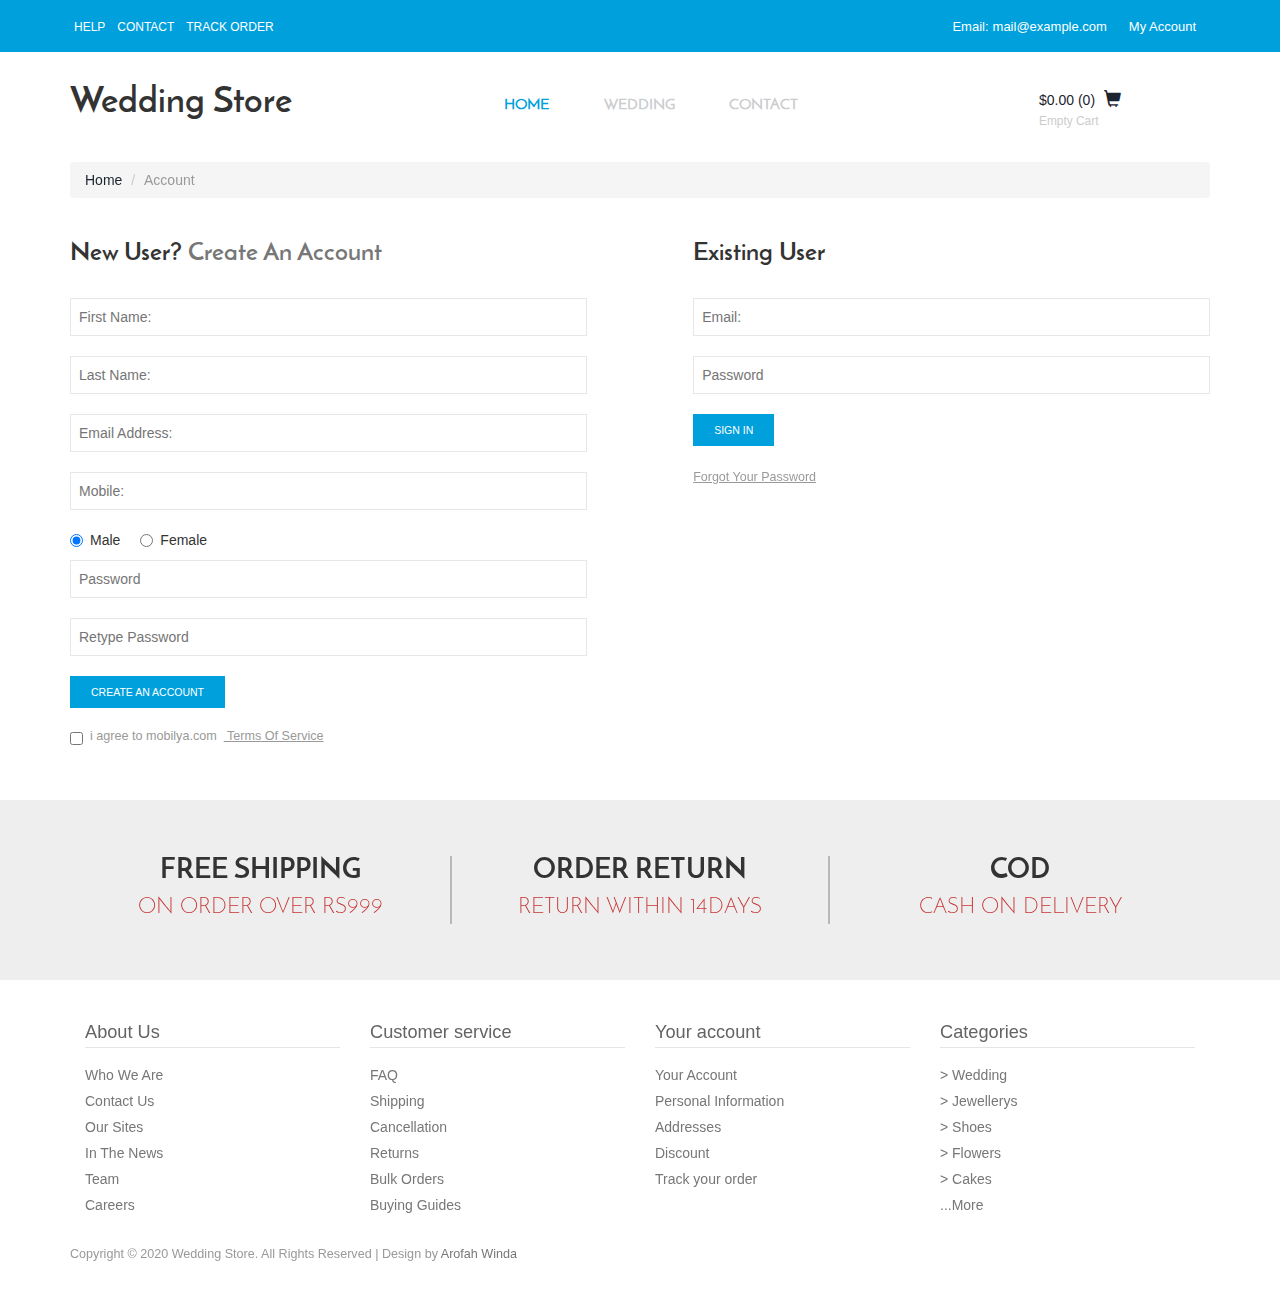
==== commit 69f9dfab: "update css" ====
--- a/account.html
+++ b/account.html
@@ -1,325 +1,335 @@
 <!DOCTYPE html>
-<html>
+<html lang="en">
+
 <head>
-<title>Wedding Store | Account :: Arofah</title>
-<link href="css/bootstrap.css" rel="stylesheet" type="text/css" media="all" />
-<script src="js/jquery.min.js"></script>
-<link href="css/style.css" rel="stylesheet" type="text/css" media="all" />	
-<meta name="viewport" content="width=device-width, initial-scale=1">
-<meta http-equiv="Content-Type" content="text/html; charset=utf-8" />
-<meta name="keywords" content="Wedding Store Responsive web template, Bootstrap Web Templates, Flat Web Templates, Andriod Compatible web template, 
+	<title>Wedding Store | Account :: Arofah</title>
+	<link href="css/bootstrap.css" rel="stylesheet" type="text/css" media="all" />
+	<script src="js/jquery.min.js"></script>
+	<link href="css/style.css" rel="stylesheet" type="text/css" media="all" />
+	<meta name="viewport" content="width=device-width, initial-scale=1">
+	<meta http-equiv="Content-Type" content="text/html; charset=utf-8" />
+	<meta name="keywords" content="Wedding Store Responsive web template, Bootstrap Web Templates, Flat Web Templates, Andriod Compatible web template, 
 Smartphone Compatible web template, free webdesigns for Nokia, Samsung, LG, SonyErricsson, Motorola web design" />
-<script type="application/x-javascript"> addEventListener("load", function() { setTimeout(hideURLbar, 0); }, false); function hideURLbar(){ window.scrollTo(0,1); } </script>
-<script src="js/simpleCart.min.js"> </script>
-<link href="css/memenu.css" rel="stylesheet" type="text/css" media="all" />
-<script type="text/javascript" src="js/memenu.js"></script>
-<script>$(document).ready(function(){$(".memenu").memenu();});</script>	
+	<script> addEventListener("load", function () { setTimeout(hideURLbar, 0); }, false); function hideURLbar() { window.scrollTo(0, 1); } </script>
+	<script src="js/simpleCart.min.js"> </script>
+	<link href="css/memenu.css" rel="stylesheet" type="text/css" media="all" />
+	<script src="js/memenu.js"></script>
+	<script>$(document).ready(function () { $(".memenu").memenu(); });</script>
 </head>
-<body> 
-	
-<!--header-->	
-<div class="top_bg">
-	<div class="container">
-		<div class="header_top-sec">
-			<div class="top_right">
-				<ul>
-					<li><a href="#">help</a></li>|
-					<li><a href="contact.html">Contact</a></li>|
-					<li><a href="login.html">Track Order</a></li>
-				</ul>
-			</div>
-			<div class="top_left">
-				<ul>
-					<li class="top_link">Email:<a href="mailto:info@example.com">mail@example.com</a></li>|
-					<li class="top_link"><a href="login.html">My Account</a></li>				
-				</ul>
-			</div>
+
+<body>
+
+	<!--header-->
+	<div class="top_bg">
+		<div class="container">
+			<div class="header_top-sec">
+				<div class="top_right">
+					<ul>
+						<li><a href="#">help</a></li>
+						<li><a href="contact.html">Contact</a></li>
+						<li><a href="login.html">Track Order</a></li>
+					</ul>
+				</div>
+				<div class="top_left">
+					<ul>
+						<li class="top_link">Email:<a href="mailto:info@example.com">mail@example.com</a></li>
+						<li class="top_link"><a href="login.html">My Account</a></li>
+					</ul>
+				</div>
 				<div class="clearfix"> </div>
-		</div>
-	</div>
-</div>
-<div class="header-top">
-	 <div class="header-bottom">
-		 <div class="container">			
+			</div>
+		</div>
+	</div>
+	<div class="header-top">
+		<div class="header-bottom">
+			<div class="container">
 				<div class="logo">
-					<a href="index.html"><h1>Wedding Store</h1></a>
-				</div>
-			 <!---->
-		 
-			 <div class="top-nav">
-				<ul class="memenu skyblue"><li class="active"><a href="index.html">Home</a></li>
-					<li class="grid"><a href="#">Wedding</a>
-						<div class="mepanel">
-							<div class="row">
-								<div class="col1 me-one">
-									<h4>Shop</h4>
-									<ul>
-										<li><a href="product.html">New Arrivals</a></li>
-										<li><a href="product.html">Men</a></li>
-										<li><a href="product.html">Women</a></li>
-										<li><a href="product.html">Accessories</a></li>
-										<li><a href="product.html">Kids</a></li>
-										<li><a href="login.html">login</a></li>
-										<li><a href="product.html">Brands</a></li>
-										<li><a href="product.html">My Shopping Bag</a></li>
-									</ul>
-								</div>
-								<div class="col1 me-one">
-									<h4>Style Zone</h4>
-									<ul>
-										<li><a href="product.html">Men</a></li>
-										<li><a href="product.html">Women</a></li>
-										<li><a href="product.html">Brands</a></li>
-										<li><a href="product.html">Kids</a></li>
-										<li><a href="product.html">Accessories</a></li>
-										<li><a href="product.html">Style Videos</a></li>
-									</ul>	
-								</div>
-								<div class="col1 me-one">
-									<h4>Popular Brands</h4>
-									<ul>
-										<li><a href="product.html">Levis</a></li>
-										<li><a href="product.html">Persol</a></li>
-										<li><a href="product.html">Nike</a></li>
-										<li><a href="product.html">Edwin</a></li>
-										<li><a href="product.html">New Balance</a></li>
-										<li><a href="product.html">Jack & Jones</a></li>
-										<li><a href="product.html">Paul Smith</a></li>
-										<li><a href="product.html">Ray-Ban</a></li>
-										<li><a href="product.html">Wood Wood</a></li>
-									</ul>	
+					<a href="index.html">
+						<h1>Wedding Store</h1>
+					</a>
+				</div>
+				<!---->
+
+				<div class="top-nav">
+					<ul class="memenu skyblue">
+						<li class="active"><a href="index.html">Home</a></li>
+						<li class="grid"><a href="#">Wedding</a>
+							<div class="mepanel">
+								<div class="row">
+									<div class="col1 me-one">
+										<h4>Shop</h4>
+										<ul>
+											<li><a href="product.html">New Arrivals</a></li>
+											<li><a href="product.html">Men</a></li>
+											<li><a href="product.html">Women</a></li>
+											<li><a href="product.html">Accessories</a></li>
+											<li><a href="product.html">Kids</a></li>
+											<li><a href="login.html">login</a></li>
+											<li><a href="product.html">Brands</a></li>
+											<li><a href="product.html">My Shopping Bag</a></li>
+										</ul>
+									</div>
+									<div class="col1 me-one">
+										<h4>Style Zone</h4>
+										<ul>
+											<li><a href="product.html">Men</a></li>
+											<li><a href="product.html">Women</a></li>
+											<li><a href="product.html">Brands</a></li>
+											<li><a href="product.html">Kids</a></li>
+											<li><a href="product.html">Accessories</a></li>
+											<li><a href="product.html">Style Videos</a></li>
+										</ul>
+									</div>
+									<div class="col1 me-one">
+										<h4>Popular Brands</h4>
+										<ul>
+											<li><a href="product.html">Levis</a></li>
+											<li><a href="product.html">Persol</a></li>
+											<li><a href="product.html">Nike</a></li>
+											<li><a href="product.html">Edwin</a></li>
+											<li><a href="product.html">New Balance</a></li>
+											<li><a href="product.html">Jack & Jones</a></li>
+											<li><a href="product.html">Paul Smith</a></li>
+											<li><a href="product.html">Ray-Ban</a></li>
+											<li><a href="product.html">Wood Wood</a></li>
+										</ul>
+									</div>
 								</div>
 							</div>
-						</div>
-					</li>
-					<li class="grid"><a href="contact.html">Contact</a></li>
-				</ul>
+						</li>
+						<li class="grid"><a href="contact.html">Contact</a></li>
+					</ul>
+					<div class="clearfix"> </div>
+				</div>
+				<!---->
+				<div class="cart box_1">
+					<a href="checkout.html">
+						<div>
+							<div class="total">
+								<span class="simpleCart_total"></span> (<span id="simpleCart_quantity"
+									class="simpleCart_quantity"></span>)</div>
+							<span class="glyphicon glyphicon-shopping-cart" aria-hidden="true"></span>
+						</div>
+					</a>
+					<p><a href="javascript:;" class="simpleCart_empty">Empty Cart</a></p>
+					<div class="clearfix"> </div>
+				</div>
 				<div class="clearfix"> </div>
-			 </div>
-			 <!---->
-			 <div class="cart box_1">
-				 <a href="checkout.html">
-					<h3> <div class="total">
-					<span class="simpleCart_total"></span> (<span id="simpleCart_quantity" class="simpleCart_quantity"></span>)</div>
-					<span class="glyphicon glyphicon-shopping-cart" aria-hidden="true"></span></h3>
-				</a>
-				<p><a href="javascript:;" class="simpleCart_empty">Empty Cart</a></p>
-			 	<div class="clearfix"> </div>
-			 </div>
-			 <div class="clearfix"> </div>
-			 <!---->			 
-			 </div>
+				<!---->
+			</div>
 			<div class="clearfix"> </div>
-	  </div>
-</div>
-<!---->
-<div class="container">
-	  <ol class="breadcrumb">
-		  <li><a href="index.html">Home</a></li>
-		  <li class="active">Account</li>
-		 </ol>
-	 <div class="registration">
-		 <div class="registration_left">
-			 <h2>new user? <span> create an account </span></h2>
-			 <!-- [if IE] 
+		</div>
+	</div>
+	<!---->
+	<div class="container">
+		<ol class="breadcrumb">
+			<li><a href="index.html">Home</a></li>
+			<li class="active">Account</li>
+		</ol>
+		<div class="registration">
+			<div class="registration_left">
+				<h2>new user? <span> create an account </span></h2>
+				<!-- [if IE] 
 				< link rel='stylesheet' type='text/css' href='ie.css'/>  
-			 [endif] -->  
-			  
-			 <!-- [if lt IE 7]>  
+			 [endif] -->
+
+				<!-- [if lt IE 7]>  
 				< link rel='stylesheet' type='text/css' href='ie6.css'/>  
-			 <! [endif] -->  
-			 <script>
-				(function() {
-			
-				// Create input element for testing
-				var inputs = document.createElement('input');
-				
-				// Create the supports object
-				var supports = {};
-				
-				supports.autofocus   = 'autofocus' in inputs;
-				supports.required    = 'required' in inputs;
-				supports.placeholder = 'placeholder' in inputs;
-			
-				// Fallback for autofocus attribute
-				if(!supports.autofocus) {
-					
-				}
-				
-				// Fallback for required attribute
-				if(!supports.required) {
-					
-				}
-			
-				// Fallback for placeholder attribute
-				if(!supports.placeholder) {
-					
-				}
-				
-				// Change text inside send button on submit
-				var send = document.getElementById('register-submit');
-				if(send) {
-					send.onclick = function () {
-						this.innerHTML = '...Sending';
-					}
-				}
-			
-			 })();
-			 </script>
-			 <div class="registration_form">
-			 <!-- Form -->
-				<form id="registration_form" action="contact.php" method="post">
-					<div>
-						<label>
-							<input placeholder="first name:" type="text" tabindex="1" required autofocus>
-						</label>
-					</div>
-					<div>
-						<label>
-							<input placeholder="last name:" type="text" tabindex="2" required autofocus>
-						</label>
-					</div>
-					<div>
-						<label>
-							<input placeholder="email address:" type="email" tabindex="3" required>
-						</label>
-					</div>
-					<div>
-						<label>
-							<input placeholder="Mobile:" type="email" tabindex="3" required>
-						</label>
-					</div>					
+			 <! [endif] -->
+				<script>
+					(function () {
+
+						// Create input element for testing
+						var inputs = document.createElement('input');
+
+						// Create the supports object
+						var supports = {};
+
+						supports.autofocus = 'autofocus' in inputs;
+						supports.required = 'required' in inputs;
+						supports.placeholder = 'placeholder' in inputs;
+
+						// Fallback for autofocus attribute
+						if (!supports.autofocus) {
+
+						}
+
+						// Fallback for required attribute
+						if (!supports.required) {
+
+						}
+
+						// Fallback for placeholder attribute
+						if (!supports.placeholder) {
+
+						}
+
+						// Change text inside send button on submit
+						var send = document.getElementById('register-submit');
+						if (send) {
+							send.onclick = function () {
+								this.innerHTML = '...Sending';
+							}
+						}
+
+					})();
+				</script>
+				<div class="registration_form">
+					<!-- Form -->
+					<form id="registration_form" action="contact.php" method="post">
+						<div>
+							<label>
+								<input placeholder="first name:" type="text" tabindex="1" required autofocus>
+							</label>
+						</div>
+						<div>
+							<label>
+								<input placeholder="last name:" type="text" tabindex="2" required>
+							</label>
+						</div>
+						<div>
+							<label>
+								<input placeholder="email address:" type="email" tabindex="3" required>
+							</label>
+						</div>
+						<div>
+							<label>
+								<input placeholder="Mobile:" type="email" tabindex="3" required>
+							</label>
+						</div>
 						<div class="sky_form1">
 							<ul>
-								<li><label class="radio left"><input type="radio" name="radio" checked=""><i></i>Male</label></li>
+								<li><label class="radio left"><input type="radio" name="radio"
+											checked=""><i></i>Male</label></li>
 								<li><label class="radio"><input type="radio" name="radio"><i></i>Female</label></li>
-								<div class="clearfix"></div>
 							</ul>
-						</div>					
-					<div>
-						<label>
-							<input placeholder="password" type="password" tabindex="4" required>
-						</label>
-					</div>						
-					<div>
-						<label>
-							<input placeholder="retype password" type="password" tabindex="4" required>
-						</label>
-					</div>	
-					<div>
-						<input type="submit" value="create an account" id="register-submit">
-					</div>
-					<div class="sky-form">
-						<label class="checkbox"><input type="checkbox" name="checkbox" ><i></i>i agree to mobilya.com &nbsp;<a class="terms" href="#"> terms of service</a> </label>
-					</div>
-				</form>
-				<!-- /Form -->
-			 </div>
-		 </div>
-		 <div class="registration_left">
-			 <h2>existing user</h2>
-			 <div class="registration_form">
-			 <!-- Form -->
-				<form id="registration_form" action="contact.php" method="post">
-					<div>
-						<label>
-							<input placeholder="email:" type="email" tabindex="3" required>
-						</label>
-					</div>
-					<div>
-						<label>
-							<input placeholder="password" type="password" tabindex="4" required>
-						</label>
-					</div>						
-					<div>
-						<input type="submit" value="sign in" id="register-submit">
-					</div>
-					<div class="forget">
-						<a href="#">forgot your password</a>
-					</div>
-				</form>
-			 <!-- /Form -->
-			 </div>
-		 </div>
-		 <div class="clearfix"></div>
-	 </div>
-</div>
-<!---->
-<div class="shoping">
-	 <div class="container">
-		 <div class="shpng-grids">
-			 <div class="col-md-4 shpng-grid">
-				 <h3>Free Shipping</h3>
-				 <p>On Order Over Rs999</p>
-			 </div>
-			 <div class="col-md-4 shpng-grid">
-				 <h3>Order Return</h3>
-				 <p>Return Within 14days</p>
-			 </div>
-			 <div class="col-md-4 shpng-grid">
-				 <h3>COD</h3>
-				 <p>Cash On Delivery</p>
-			 </div>
-			 <div class="clearfix"></div>
-		 </div>
-	 </div>
-</div>
-<!---->
-<div class="footer">
-	 <div class="container">
-		 <div class="ftr-grids">
-			 <div class="col-md-3 ftr-grid">
-				 <h4>About Us</h4>
-				 <ul>
-					 <li><a href="#">Who We Are</a></li>
-					 <li><a href="contact.html">Contact Us</a></li>
-					 <li><a href="#">Our Sites</a></li>
-					 <li><a href="#">In The News</a></li>
-					 <li><a href="#">Team</a></li>
-					 <li><a href="#">Careers</a></li>					 
-				 </ul>
-			 </div>
-			 <div class="col-md-3 ftr-grid">
-				 <h4>Customer service</h4>
-				 <ul>
-					 <li><a href="#">FAQ</a></li>
-					 <li><a href="#">Shipping</a></li>
-					 <li><a href="#">Cancellation</a></li>
-					 <li><a href="#">Returns</a></li>
-					 <li><a href="#">Bulk Orders</a></li>
-					 <li><a href="#">Buying Guides</a></li>					 
-				 </ul>
-			 </div>
-			 <div class="col-md-3 ftr-grid">
-				 <h4>Your account</h4>
-				 <ul>
-					 <li><a href="account.html">Your Account</a></li>
-					 <li><a href="#">Personal Information</a></li>
-					 <li><a href="#">Addresses</a></li>
-					 <li><a href="#">Discount</a></li>
-					 <li><a href="#">Track your order</a></li>					 					 
-				 </ul>
-			 </div>
-			 <div class="col-md-3 ftr-grid">
-				 <h4>Categories</h4>
-				 <ul>
-					 <li><a href="#">> Wedding</a></li>
-					 <li><a href="#">> Jewellerys</a></li>
-					 <li><a href="#">> Shoes</a></li>
-					 <li><a href="#">> Flowers</a></li>
-					 <li><a href="#">> Cakes</a></li>
-					 <li><a href="#">...More</a></li>					 
-				 </ul>
-			 </div>
-			 <div class="clearfix"></div>
-		 </div>		
-	 </div>
-</div>
-<!---->
- <div class="copywrite">
-	 <div class="container">
-			  <p>Copyright © 2020 Wedding Store. All Rights Reserved | Design by <a href="#">Arofah Winda</a></p>
-		 </div>
-</div>		 
+						</div>
+						<div>
+							<label>
+								<input placeholder="password" type="password" tabindex="4" required>
+							</label>
+						</div>
+						<div>
+							<label>
+								<input placeholder="retype password" type="password" tabindex="4" required>
+							</label>
+						</div>
+						<div>
+							<input type="submit" value="create an account" id="register-submit2">
+						</div>
+						<div class="sky-form">
+							<label class="checkbox"><input type="checkbox" name="checkbox"><i></i>i agree to mobilya.com
+								&nbsp;<a class="terms" href="#"> terms of service</a> </label>
+						</div>
+					</form>
+					<!-- /Form -->
+				</div>
+			</div>
+			<div class="registration_left">
+				<h2>existing user</h2>
+				<div class="registration_form">
+					<!-- Form -->
+					<form id="registration_form2" action="contact.php" method="post">
+						<div>
+							<label>
+								<input placeholder="email:" type="email" tabindex="3" required>
+							</label>
+						</div>
+						<div>
+							<label>
+								<input placeholder="password" type="password" tabindex="4" required>
+							</label>
+						</div>
+						<div>
+							<input type="submit" value="sign in" id="register-submit">
+						</div>
+						<div class="forget">
+							<a href="#">forgot your password</a>
+						</div>
+					</form>
+					<!-- /Form -->
+				</div>
+			</div>
+			<div class="clearfix"></div>
+		</div>
+	</div>
+	<!---->
+	<div class="shoping">
+		<div class="container">
+			<div class="shpng-grids">
+				<div class="col-md-4 shpng-grid">
+					<h3>Free Shipping</h3>
+					<p>On Order Over Rs999</p>
+				</div>
+				<div class="col-md-4 shpng-grid">
+					<h3>Order Return</h3>
+					<p>Return Within 14days</p>
+				</div>
+				<div class="col-md-4 shpng-grid">
+					<h3>COD</h3>
+					<p>Cash On Delivery</p>
+				</div>
+				<div class="clearfix"></div>
+			</div>
+		</div>
+	</div>
+	<!---->
+	<div class="footer">
+		<div class="container">
+			<div class="ftr-grids">
+				<div class="col-md-3 ftr-grid">
+					<h4>About Us</h4>
+					<ul>
+						<li><a href="#">Who We Are</a></li>
+						<li><a href="contact.html">Contact Us</a></li>
+						<li><a href="#">Our Sites</a></li>
+						<li><a href="#">In The News</a></li>
+						<li><a href="#">Team</a></li>
+						<li><a href="#">Careers</a></li>
+					</ul>
+				</div>
+				<div class="col-md-3 ftr-grid">
+					<h4>Customer service</h4>
+					<ul>
+						<li><a href="#">FAQ</a></li>
+						<li><a href="#">Shipping</a></li>
+						<li><a href="#">Cancellation</a></li>
+						<li><a href="#">Returns</a></li>
+						<li><a href="#">Bulk Orders</a></li>
+						<li><a href="#">Buying Guides</a></li>
+					</ul>
+				</div>
+				<div class="col-md-3 ftr-grid">
+					<h4>Your account</h4>
+					<ul>
+						<li><a href="account.html">Your Account</a></li>
+						<li><a href="#">Personal Information</a></li>
+						<li><a href="#">Addresses</a></li>
+						<li><a href="#">Discount</a></li>
+						<li><a href="#">Track your order</a></li>
+					</ul>
+				</div>
+				<div class="col-md-3 ftr-grid">
+					<h4>Categories</h4>
+					<ul>
+						<li><a href="#">> Wedding</a></li>
+						<li><a href="#">> Jewellerys</a></li>
+						<li><a href="#">> Shoes</a></li>
+						<li><a href="#">> Flowers</a></li>
+						<li><a href="#">> Cakes</a></li>
+						<li><a href="#">...More</a></li>
+					</ul>
+				</div>
+				<div class="clearfix"></div>
+			</div>
+		</div>
+	</div>
+	<!---->
+	<div class="copywrite">
+		<div class="container">
+			<p>Copyright © 2020 Wedding Store. All Rights Reserved | Design by <a href="#">Arofah Winda</a></p>
+		</div>
+	</div>
 </body>
-</html>+
+</html>
